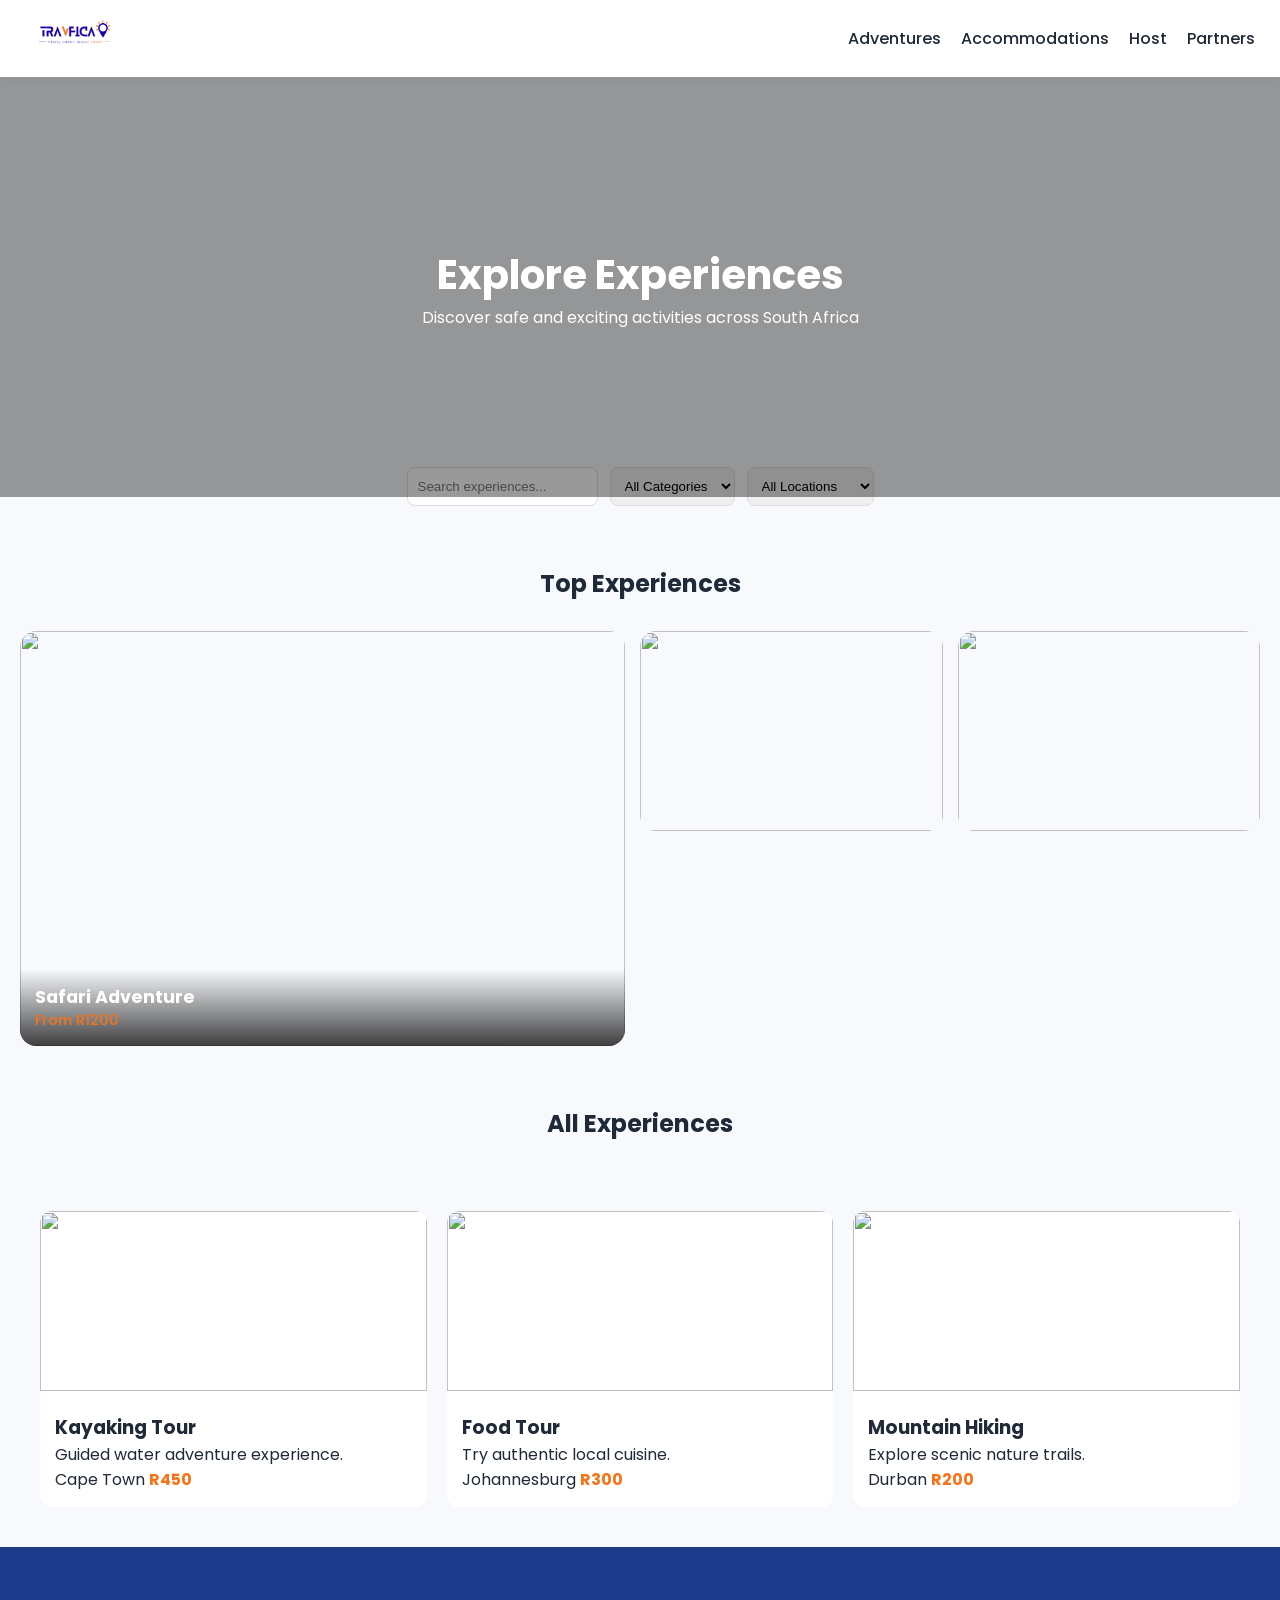
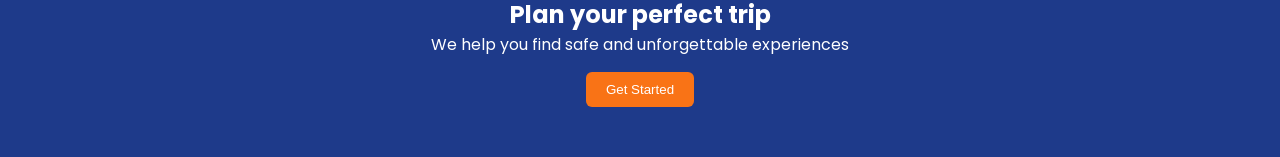
==== public/featuredactivities.html @ 2d738281 "Travfica site refined version" ====
<!DOCTYPE html>
<html lang="en">
<head>
  <meta charset="UTF-8">
  <title>Explore Experiences | Travfica</title>
  <meta name="viewport" content="width=device-width, initial-scale=1.0">
  <link href="https://fonts.googleapis.com/css2?family=Poppins:wght@300;400;500;600&display=swap" rel="stylesheet">

  <style>
   /* 🎨 COLOR SYSTEM */
:root {
  --primary-blue: #1e3a8a;
  --accent-orange: #f97316;
  --light-bg: #f7f9fc;
  --white: #ffffff;
  --text-dark: #1f2937;
  --text-light: #6b7280;
}

/* RESET */
* {
  margin: 0;
  padding: 0;
  box-sizing: border-box;
}

/* GLOBAL */
body {
  font-family: 'Poppins', sans-serif;
  background: var(--light-bg);
  color: var(--text-dark);
}

/* HEADER */
header {
  display: flex;
  justify-content: space-between;
  align-items: center;
  padding: 15px 25px;
  background: white;
  box-shadow: 0 2px 10px rgba(0,0,0,0.05);
}

.logo img {
  height: 40px;
}

/* NAV */
.nav-links {
  display: flex;
  gap: 20px;
}

.nav-links a {
  text-decoration: none;
  color: var(--text-dark);
  font-weight: 500;
}

/* HAMBURGER */
.hamburger {
  display: none;
  font-size: 24px;
  cursor: pointer;
}

/* MOBILE MENU */
.mobile-menu {
  display: none;
  flex-direction: column;
  background: white;
  padding: 20px;
}

.mobile-menu a {
  margin-bottom: 10px;
  text-decoration: none;
  color: var(--text-dark);
}

/* HERO */
.hero {
  background: url('./images/beach.jpeg') center/cover no-repeat;
  height: 420px;
  display: flex;
  align-items: center;
  justify-content: center;
  text-align: center;
  position: relative;
  color: white;
}

.hero::after {
  content: "";
  position: absolute;
  inset: 0;
  background: rgba(0, 0, 0, 0.4);
}

.hero-content {
  position: relative;
  z-index: 1;
}

.hero h1 {
  font-size: 2.5rem;
}

/* FILTERS */
.filters {
  display: flex;
  gap: 12px;
  justify-content: center;
  flex-wrap: wrap;
  margin-top: -30px;
}

.filters input,
.filters select {
  padding: 10px;
  border-radius: 8px;
  border: 1px solid #ddd;
}

/* GRID */
.experiences-grid {
  display: grid;
  grid-template-columns: repeat(auto-fit, minmax(250px, 1fr));
  gap: 20px;
  padding: 40px;
}

/* CARD */
.card {
  background: white;
  border-radius: 12px;
  overflow: hidden;
}

.card img {
  width: 100%;
  height: 180px;
  object-fit: cover;
}

.card-content {
  padding: 15px;
}

.price {
  color: var(--accent-orange);
  font-weight: bold;
}

/* CTA */
.cta {
  text-align: center;
  background: var(--primary-blue);
  color: white;
  padding: 50px;
}

.cta button {
  margin-top: 15px;
  padding: 10px 20px;
  border: none;
  background: var(--accent-orange);
  color: white;
  border-radius: 6px;
  cursor: pointer;
}
/* FEATURED SECTION */
.featured {
  padding: 60px 20px;
}

.featured h2 {
  text-align: center;
  margin-bottom: 30px;
}

/* GRID */
.featured-grid {
  display: grid;
  grid-template-columns: 2fr 1fr 1fr;
  grid-auto-rows: 200px;
  gap: 15px;
}

/* CARDS */
.featured-card {
  position: relative;
  border-radius: 16px;
  overflow: hidden;
  cursor: pointer;
}

.featured-card img {
  width: 100%;
  height: 100%;
  object-fit: cover;
  transition: 0.3s ease;
}

/* BIG CARD */
.featured-card.large {
  grid-row: span 2;
}

/* HOVER EFFECT */
.featured-card:hover img {
  transform: scale(1.08);
}

/* OVERLAY (NOW ON ALL CARDS) */
.overlay {
  position: absolute;
  bottom: 0;
  width: 100%;
  padding: 15px;
  color: white;
  background: linear-gradient(to top, rgba(0,0,0,0.75), transparent);
}

.overlay h3 {
  font-size: 1.1rem;
}

.overlay p {
  font-size: 0.9rem;
  color: var(--accent-orange);
  font-weight: 500;
}


/* 📱 RESPONSIVE */
@media(max-width: 768px){
  .nav-links {
    display: none;
  }

  .hamburger {
    display: block;
  }

  .mobile-menu.show {
    display: flex;
  }

  .hero h1 {
    font-size: 2rem;
  }

 .featured-grid {
    grid-template-columns: 1fr;
    grid-auto-rows: 220px;
  }

  .featured-card.large {
    grid-row: span 1;
  } 
}

  </style>
</head>

<body>
  <header>
  <div class="logo">
    <a href = "index.html">
    <img src="images/Travificalogo.jpg.png" alt="Travfica Logo">
  </div>

  <!-- Desktop Navigation --> 

   <nav class="nav-links"> 

  <a href="featuredactivities.html">Adventures</a> 

  <a href="rooms.html">Accommodations </a> 

  <a href="host.html">Host</a> 

  <a href="partners.html">Partners</a> 

</nav> 

  

  

<!-- Hamburger Menu icon -->
<div class="hamburger" onclick="toggleMenu()">
    ☰
</div>

<!-- Mobile Navigation -->
<div class="mobile-menu" id="mobileMenu">
    <a href="featuredactivities.html">Adventures</a>
    <a href="rooms.html">Accommodations</a>
    <a href="host.html">Host</a>
    <a href="partners.html">Partners</a>
</div>

<script>
function toggleMenu() {
    const menu = document.getElementById("mobileMenu");

    if (menu.style.display === "flex") {
        menu.style.display = "none";
    } else {
        menu.style.display = "flex";
    }
}
</script>
</header>
  <!-- HERO -->
  <section class="hero">
    <div class="hero-content">
      <h1>Explore Experiences</h1>
      <p>Discover safe and exciting activities across South Africa</p>
    </div>
  </section>

  <!-- FILTERS -->
  <section class="filters">
    <input type="text" placeholder="Search experiences...">
    <select>
      <option>All Categories</option>
      <option>Adventure</option>
      <option>Relaxation</option>
      <option>Food</option>
    </select>
    <select>
      <option>All Locations</option>
      <option>Cape Town</option>
      <option>Durban</option>
      <option>Johannesburg</option>
    </select>
  </section>

  <!-- FEATURED -->
<section class="featured">
    <h2>Top Experiences</h2>

    <div class="featured-grid">
      <div class="featured-card large">
        <img src="images/safari.jpeg">
        <div class="overlay">
          <h3>Safari Adventure</h3>
          <p>From R1200</p>
        </div>
      </div>

      <div class="featured-card">
        <img src="images/beach.jpeg">
      </div>

      <div class="featured-card">
        <img src="images/cape town.jpeg">
      </div>
    </div>
  </section>

  <!-- ALL EXPERIENCES -->
  <section>
    <h2 style="text-align:center; margin-bottom: 30px;">All Experiences</h2>

    <div class="experiences-grid">

      <div class="card">
        <img src="images/beach.jpeg">
        <div class="card-content">
          <h3>Kayaking Tour</h3>
          <p>Guided water adventure experience.</p>
          <span>Cape Town</span>
          <span class="price">R450</span>
        </div>
      </div>

      <div class="card">
        <img src="images/food.jpeg">
        <div class="card-content">
          <h3>Food Tour</h3>
          <p>Try authentic local cuisine.</p>
          <span>Johannesburg</span>
          <span class="price">R300</span>
        </div>
      </div>

      <div class="card">
        <img src="images/cape town.jpeg">
        <div class="card-content">
          <h3>Mountain Hiking</h3>
          <p>Explore scenic nature trails.</p>
          <span>Durban</span>
          <span class="price">R200</span>
        </div>
      </div>

    </div>
  </section>

  <!-- CTA -->
  <section class="cta">
    <h2>Plan your perfect trip</h2>
    <p>We help you find safe and unforgettable experiences</p>
    <button>Get Started</button>
  </section>

</body>
</html>
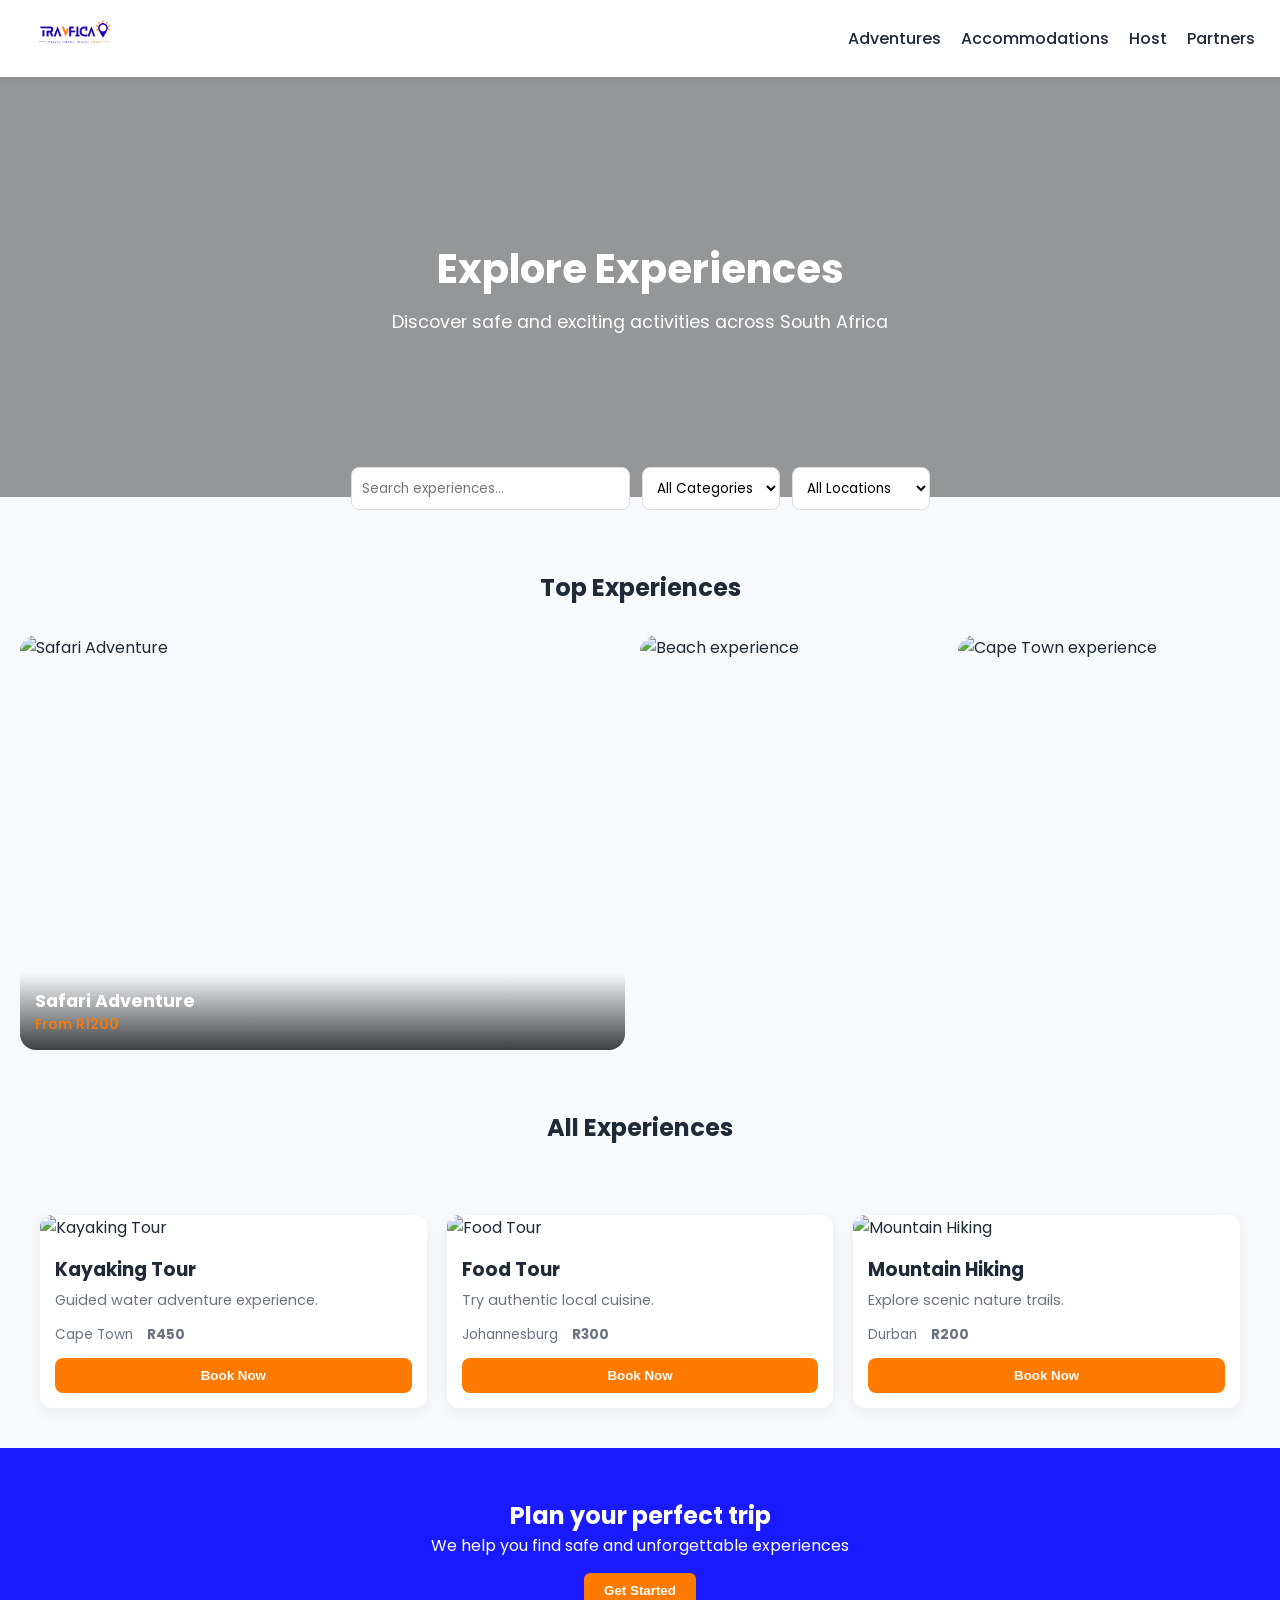
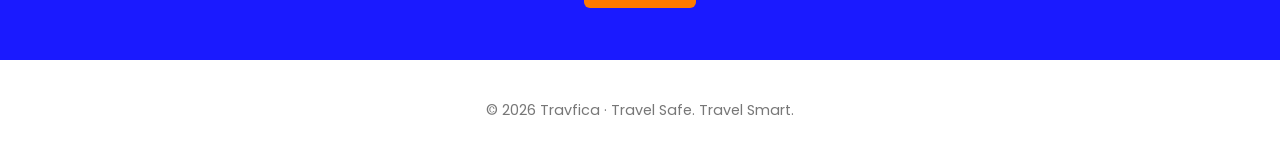
==== commit 5049d100: "Travfica site refined version" ====
--- a/public/featuredactivities.html
+++ b/public/featuredactivities.html
@@ -7,313 +7,366 @@
   <link href="https://fonts.googleapis.com/css2?family=Poppins:wght@300;400;500;600&display=swap" rel="stylesheet">
 
   <style>
-   /* 🎨 COLOR SYSTEM */
-:root {
-  --primary-blue: #1e3a8a;
-  --accent-orange: #f97316;
-  --light-bg: #f7f9fc;
-  --white: #ffffff;
-  --text-dark: #1f2937;
-  --text-light: #6b7280;
-}
-
-/* RESET */
-* {
-  margin: 0;
-  padding: 0;
-  box-sizing: border-box;
-}
-
-/* GLOBAL */
-body {
-  font-family: 'Poppins', sans-serif;
-  background: var(--light-bg);
-  color: var(--text-dark);
-}
-
-/* HEADER */
-header {
-  display: flex;
-  justify-content: space-between;
-  align-items: center;
-  padding: 15px 25px;
-  background: white;
-  box-shadow: 0 2px 10px rgba(0,0,0,0.05);
-}
-
-.logo img {
-  height: 40px;
-}
-
-/* NAV */
-.nav-links {
-  display: flex;
-  gap: 20px;
-}
-
-.nav-links a {
-  text-decoration: none;
-  color: var(--text-dark);
-  font-weight: 500;
-}
-
-/* HAMBURGER */
-.hamburger {
-  display: none;
-  font-size: 24px;
-  cursor: pointer;
-}
-
-/* MOBILE MENU */
-.mobile-menu {
-  display: none;
-  flex-direction: column;
-  background: white;
-  padding: 20px;
-}
-
-.mobile-menu a {
-  margin-bottom: 10px;
-  text-decoration: none;
-  color: var(--text-dark);
-}
-
-/* HERO */
-.hero {
-  background: url('./images/beach.jpeg') center/cover no-repeat;
-  height: 420px;
-  display: flex;
-  align-items: center;
-  justify-content: center;
-  text-align: center;
-  position: relative;
-  color: white;
-}
-
-.hero::after {
-  content: "";
-  position: absolute;
-  inset: 0;
-  background: rgba(0, 0, 0, 0.4);
-}
-
-.hero-content {
-  position: relative;
-  z-index: 1;
-}
-
-.hero h1 {
-  font-size: 2.5rem;
-}
-
-/* FILTERS */
-.filters {
-  display: flex;
-  gap: 12px;
-  justify-content: center;
-  flex-wrap: wrap;
-  margin-top: -30px;
-}
-
-.filters input,
-.filters select {
-  padding: 10px;
-  border-radius: 8px;
-  border: 1px solid #ddd;
-}
-
-/* GRID */
-.experiences-grid {
-  display: grid;
-  grid-template-columns: repeat(auto-fit, minmax(250px, 1fr));
-  gap: 20px;
-  padding: 40px;
-}
-
-/* CARD */
-.card {
-  background: white;
-  border-radius: 12px;
-  overflow: hidden;
-}
-
-.card img {
-  width: 100%;
-  height: 180px;
-  object-fit: cover;
-}
-
-.card-content {
-  padding: 15px;
-}
-
-.price {
-  color: var(--accent-orange);
-  font-weight: bold;
-}
-
-/* CTA */
-.cta {
-  text-align: center;
-  background: var(--primary-blue);
-  color: white;
-  padding: 50px;
-}
-
-.cta button {
-  margin-top: 15px;
-  padding: 10px 20px;
-  border: none;
-  background: var(--accent-orange);
-  color: white;
-  border-radius: 6px;
-  cursor: pointer;
-}
-/* FEATURED SECTION */
-.featured {
-  padding: 60px 20px;
-}
-
-.featured h2 {
-  text-align: center;
-  margin-bottom: 30px;
-}
-
-/* GRID */
-.featured-grid {
-  display: grid;
-  grid-template-columns: 2fr 1fr 1fr;
-  grid-auto-rows: 200px;
-  gap: 15px;
-}
-
-/* CARDS */
-.featured-card {
-  position: relative;
-  border-radius: 16px;
-  overflow: hidden;
-  cursor: pointer;
-}
-
-.featured-card img {
-  width: 100%;
-  height: 100%;
-  object-fit: cover;
-  transition: 0.3s ease;
-}
-
-/* BIG CARD */
-.featured-card.large {
-  grid-row: span 2;
-}
-
-/* HOVER EFFECT */
-.featured-card:hover img {
-  transform: scale(1.08);
-}
-
-/* OVERLAY (NOW ON ALL CARDS) */
-.overlay {
-  position: absolute;
-  bottom: 0;
-  width: 100%;
-  padding: 15px;
-  color: white;
-  background: linear-gradient(to top, rgba(0,0,0,0.75), transparent);
-}
-
-.overlay h3 {
-  font-size: 1.1rem;
-}
-
-.overlay p {
-  font-size: 0.9rem;
-  color: var(--accent-orange);
-  font-weight: 500;
-}
-
-
-/* 📱 RESPONSIVE */
-@media(max-width: 768px){
-  .nav-links {
-    display: none;
-  }
-
-  .hamburger {
-    display: block;
-  }
-
-  .mobile-menu.show {
-    display: flex;
-  }
-
-  .hero h1 {
-    font-size: 2rem;
-  }
-
- .featured-grid {
-    grid-template-columns: 1fr;
-    grid-auto-rows: 220px;
-  }
-
-  .featured-card.large {
-    grid-row: span 1;
-  } 
-}
-
+    /* 🎨 COLOR SYSTEM — matched to site brand colors */
+    :root {
+      --primary: #1A1AFF;
+      --secondary: #FF7A00;
+      --light-bg: #f7f9fc;
+      --white: #ffffff;
+      --text-dark: #1f2937;
+      --text-light: #6b7280;
+    }
+
+    * {
+      margin: 0;
+      padding: 0;
+      box-sizing: border-box;
+    }
+
+    body {
+      font-family: 'Poppins', sans-serif;
+      background: var(--light-bg);
+      color: var(--text-dark);
+    }
+
+    /* HEADER */
+    header {
+      display: flex;
+      justify-content: space-between;
+      align-items: center;
+      padding: 15px 25px;
+      background: white;
+      box-shadow: 0 2px 10px rgba(0,0,0,0.05);
+    }
+
+    .logo img {
+      height: 40px;
+    }
+
+    .nav-links {
+      display: flex;
+      gap: 20px;
+    }
+
+    .nav-links a {
+      text-decoration: none;
+      color: var(--text-dark);
+      font-weight: 500;
+      transition: color 0.3s ease;
+    }
+
+    .nav-links a:hover {
+      color: var(--secondary);
+    }
+
+    .hamburger {
+      display: none;
+      font-size: 24px;
+      cursor: pointer;
+    }
+
+    .mobile-menu {
+      display: none;
+      flex-direction: column;
+      background: white;
+      padding: 20px;
+      box-shadow: 0 4px 12px rgba(0,0,0,0.1);
+      border-radius: 8px;
+    }
+
+    .mobile-menu a {
+      margin-bottom: 10px;
+      text-decoration: none;
+      color: var(--text-dark);
+      font-weight: 500;
+    }
+
+    /* HERO */
+    .hero {
+      background: url('./images/beach.jpeg') center/cover no-repeat;
+      height: 420px;
+      display: flex;
+      align-items: center;
+      justify-content: center;
+      text-align: center;
+      position: relative;
+      color: white;
+    }
+
+    .hero::after {
+      content: "";
+      position: absolute;
+      inset: 0;
+      background: rgba(0, 0, 0, 0.4);
+    }
+
+    .hero-content {
+      position: relative;
+      z-index: 1;
+    }
+
+    .hero h1 {
+      font-size: 2.5rem;
+    }
+
+    .hero p {
+      margin-top: 10px;
+      font-size: 1.1rem;
+    }
+
+    /* FILTERS */
+    .filters {
+      display: flex;
+      gap: 12px;
+      justify-content: center;
+      flex-wrap: wrap;
+      margin-top: -30px;
+      position: relative;
+      z-index: 2;
+    }
+
+    .filters input,
+    .filters select {
+      padding: 10px;
+      border-radius: 8px;
+      border: 1px solid #ddd;
+      font-family: inherit;
+      background: white;
+    }
+
+    /* GRID */
+    .experiences-grid {
+      display: grid;
+      grid-template-columns: repeat(auto-fit, minmax(250px, 1fr));
+      gap: 20px;
+      padding: 40px;
+    }
+
+    /* CARD */
+    .card {
+      background: white;
+      border-radius: 12px;
+      overflow: hidden;
+      box-shadow: 0 4px 15px rgba(0,0,0,0.06);
+      transition: transform 0.3s ease, box-shadow 0.3s ease;
+    }
+
+    .card:hover {
+      transform: translateY(-5px);
+      box-shadow: 0 10px 25px rgba(0,0,0,0.1);
+    }
+
+    .card img {
+      width: 100%;
+      height: 180px;
+      object-fit: cover;
+    }
+
+    .card-content {
+      padding: 15px;
+    }
+
+    .card-content h3 {
+      margin-bottom: 6px;
+    }
+
+    .card-content p {
+      color: var(--text-light);
+      font-size: 0.9rem;
+      margin-bottom: 10px;
+    }
+
+    .card-content > span {
+      display: inline-block;
+      color: var(--text-light);
+      font-size: 0.85rem;
+      margin-right: 10px;
+    }
+
+    .price {
+      color: var(--secondary);
+      font-weight: bold;
+    }
+
+    .book-btn {
+      display: block;
+      width: 100%;
+      margin-top: 12px;
+      padding: 10px;
+      border: none;
+      border-radius: 8px;
+      background: var(--secondary);
+      color: white;
+      font-weight: 600;
+      cursor: pointer;
+      transition: background 0.3s ease;
+    }
+
+    .book-btn:hover {
+      background: #e56c00;
+    }
+
+    /* CTA */
+    .cta {
+      text-align: center;
+      background: var(--primary);
+      color: white;
+      padding: 50px;
+    }
+
+    .cta button {
+      margin-top: 15px;
+      padding: 10px 20px;
+      border: none;
+      background: var(--secondary);
+      color: white;
+      border-radius: 6px;
+      cursor: pointer;
+      font-weight: 600;
+    }
+
+    .cta button:hover {
+      background: #e56c00;
+    }
+
+    /* FEATURED SECTION */
+    .featured {
+      padding: 60px 20px;
+    }
+
+    .featured h2 {
+      text-align: center;
+      margin-bottom: 30px;
+    }
+
+    .featured-grid {
+      display: grid;
+      grid-template-columns: 2fr 1fr 1fr;
+      grid-auto-rows: 200px;
+      gap: 15px;
+    }
+
+    .featured-card {
+      position: relative;
+      border-radius: 16px;
+      overflow: hidden;
+      cursor: pointer;
+    }
+
+    .featured-card img {
+      width: 100%;
+      height: 100%;
+      object-fit: cover;
+      transition: 0.3s ease;
+    }
+
+    .featured-card.large {
+      grid-row: span 2;
+    }
+
+    .featured-card:hover img {
+      transform: scale(1.08);
+    }
+
+    .overlay {
+      position: absolute;
+      bottom: 0;
+      width: 100%;
+      padding: 15px;
+      color: white;
+      background: linear-gradient(to top, rgba(0,0,0,0.75), transparent);
+    }
+
+    .overlay h3 {
+      font-size: 1.1rem;
+    }
+
+    .overlay p {
+      font-size: 0.9rem;
+      color: var(--secondary);
+      font-weight: 500;
+    }
+
+    /* FOOTER (matches rest of site) */
+    footer {
+      background: #fff;
+      padding: 40px;
+      border-top: 2px solid var(--primary);
+      text-align: center;
+    }
+
+    .footer-bottom {
+      font-size: 0.9rem;
+      color: #777;
+    }
+
+    /* 📱 RESPONSIVE */
+    @media(max-width: 768px){
+      .nav-links {
+        display: none;
+      }
+
+      .hamburger {
+        display: block;
+      }
+
+      .hero h1 {
+        font-size: 2rem;
+      }
+
+      .featured-grid {
+        grid-template-columns: 1fr;
+        grid-auto-rows: 220px;
+      }
+
+      .featured-card.large {
+        grid-row: span 1;
+      }
+    }
   </style>
 </head>
 
 <body>
   <header>
-  <div class="logo">
-    <a href = "index.html">
-    <img src="images/Travificalogo.jpg.png" alt="Travfica Logo">
-  </div>
-
-  <!-- Desktop Navigation --> 
-
-   <nav class="nav-links"> 
-
-  <a href="featuredactivities.html">Adventures</a> 
-
-  <a href="rooms.html">Accommodations </a> 
-
-  <a href="host.html">Host</a> 
-
-  <a href="partners.html">Partners</a> 
-
-</nav> 
-
-  
-
-  
-
-<!-- Hamburger Menu icon -->
-<div class="hamburger" onclick="toggleMenu()">
-    ☰
-</div>
-
-<!-- Mobile Navigation -->
-<div class="mobile-menu" id="mobileMenu">
-    <a href="featuredactivities.html">Adventures</a>
-    <a href="rooms.html">Accommodations</a>
-    <a href="host.html">Host</a>
-    <a href="partners.html">Partners</a>
-</div>
-
-<script>
-function toggleMenu() {
-    const menu = document.getElementById("mobileMenu");
-
-    if (menu.style.display === "flex") {
-        menu.style.display = "none";
-    } else {
-        menu.style.display = "flex";
-    }
-}
-</script>
-</header>
+    <div class="logo">
+      <a href="index.html">
+        <img src="images/Travificalogo.jpg.png" alt="Travfica Logo">
+      </a>
+    </div>
+
+    <!-- Desktop Navigation -->
+    <nav class="nav-links">
+      <a href="featuredactivities.html">Adventures</a>
+      <a href="rooms.html">Accommodations</a>
+      <a href="host.html">Host</a>
+      <a href="partners.html">Partners</a>
+    </nav>
+
+    <!-- Hamburger Menu icon -->
+    <div class="hamburger" onclick="toggleMenu()">
+      ☰
+    </div>
+
+    <!-- Mobile Navigation -->
+    <div class="mobile-menu" id="mobileMenu">
+      <a href="featuredactivities.html">Adventures</a>
+      <a href="rooms.html">Accommodations</a>
+      <a href="host.html">Host</a>
+      <a href="partners.html">Partners</a>
+    </div>
+
+    <script>
+      function toggleMenu() {
+        const menu = document.getElementById("mobileMenu");
+        if (menu.style.display === "flex") {
+          menu.style.display = "none";
+        } else {
+          menu.style.display = "flex";
+        }
+      }
+    </script>
+  </header>
+
   <!-- HERO -->
   <section class="hero">
     <div class="hero-content">
@@ -340,12 +393,12 @@
   </section>
 
   <!-- FEATURED -->
-<section class="featured">
+  <section class="featured">
     <h2>Top Experiences</h2>
 
     <div class="featured-grid">
       <div class="featured-card large">
-        <img src="images/safari.jpeg">
+        <img src="images/safari.jpeg" alt="Safari Adventure">
         <div class="overlay">
           <h3>Safari Adventure</h3>
           <p>From R1200</p>
@@ -353,11 +406,11 @@
       </div>
 
       <div class="featured-card">
-        <img src="images/beach.jpeg">
+        <img src="images/beach.jpeg" alt="Beach experience">
       </div>
 
       <div class="featured-card">
-        <img src="images/cape town.jpeg">
+        <img src="images/cape town.jpeg" alt="Cape Town experience">
       </div>
     </div>
   </section>
@@ -369,32 +422,35 @@
     <div class="experiences-grid">
 
       <div class="card">
-        <img src="images/beach.jpeg">
+        <img src="images/beach.jpeg" alt="Kayaking Tour">
         <div class="card-content">
           <h3>Kayaking Tour</h3>
           <p>Guided water adventure experience.</p>
           <span>Cape Town</span>
           <span class="price">R450</span>
+          <button class="book-btn">Book Now</button>
         </div>
       </div>
 
       <div class="card">
-        <img src="images/food.jpeg">
+        <img src="images/food.jpeg" alt="Food Tour">
         <div class="card-content">
           <h3>Food Tour</h3>
           <p>Try authentic local cuisine.</p>
           <span>Johannesburg</span>
           <span class="price">R300</span>
+          <button class="book-btn">Book Now</button>
         </div>
       </div>
 
       <div class="card">
-        <img src="images/cape town.jpeg">
+        <img src="images/cape town.jpeg" alt="Mountain Hiking">
         <div class="card-content">
           <h3>Mountain Hiking</h3>
           <p>Explore scenic nature trails.</p>
           <span>Durban</span>
           <span class="price">R200</span>
+          <button class="book-btn">Book Now</button>
         </div>
       </div>
 
@@ -408,5 +464,10 @@
     <button>Get Started</button>
   </section>
 
+  <!-- Footer -->
+  <footer>
+    <div class="footer-bottom">© 2026 Travfica · Travel Safe. Travel Smart.</div>
+  </footer>
+
 </body>
 </html>
